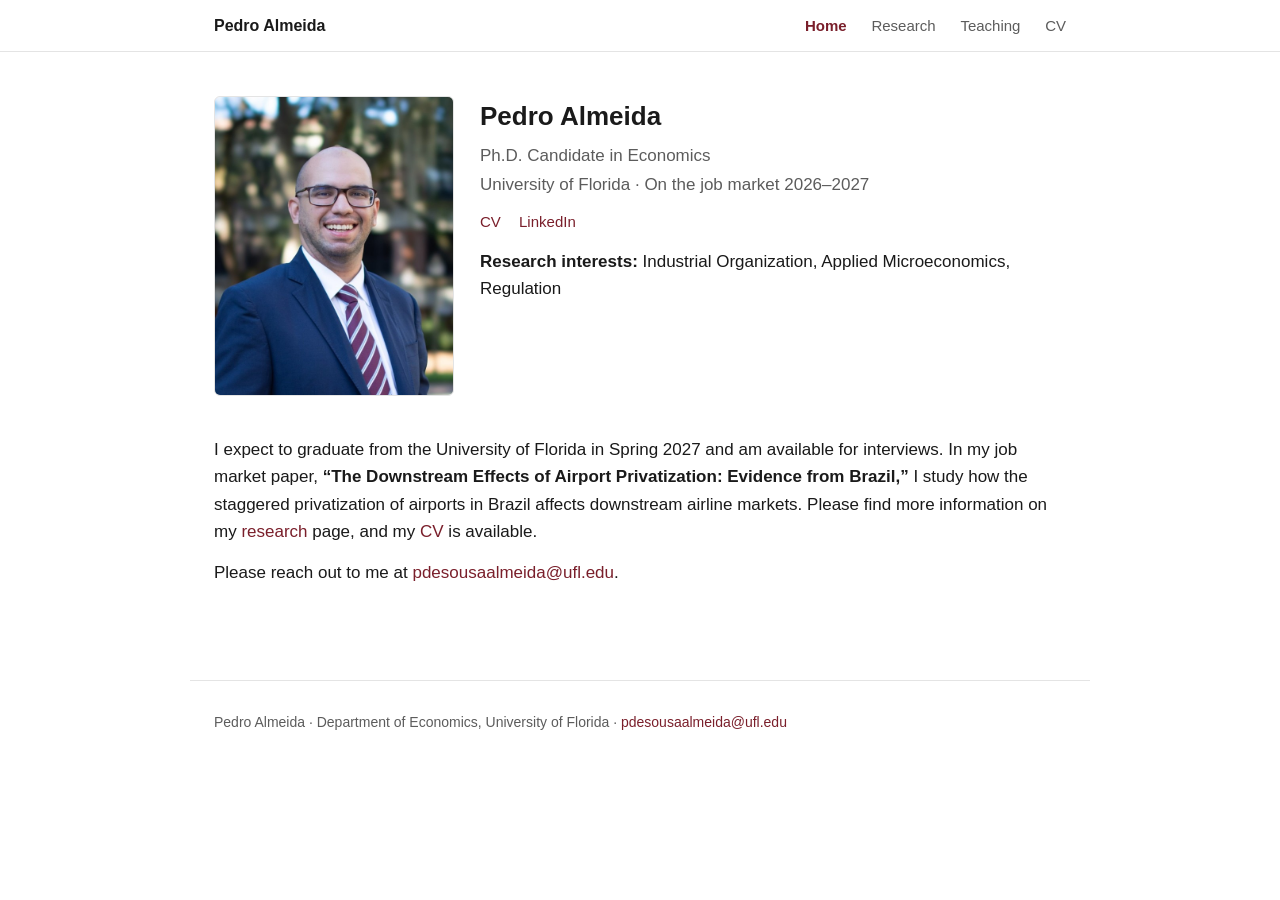
==== index.html @ d3bb64e0 "Add files via upload" ====
<!DOCTYPE html>
<html lang="en">
<head>
<meta charset="UTF-8">
<meta name="viewport" content="width=device-width, initial-scale=1.0">
<title>Pedro Almeida — Economics</title>
<link rel="stylesheet" href="style.css">
</head>
<body>

<nav>
  <div class="nav-inner">
    <a class="nav-name" href="index.html">Pedro Almeida</a>
    <span class="nav-links">
      <a href="index.html" class="active">Home</a>
      <a href="research.html">Research</a>
      <a href="teaching.html">Teaching</a>
      <a href="cv.html">CV</a>
    </span>
  </div>
</nav>

<main>

  <header>
    <div class="photo">
      <img src="photo.jpg" alt="Pedro Almeida">
    </div>
    <div class="intro">
      <h1>Pedro Almeida</h1>
      <p class="title">Ph.D. Candidate in Economics</p>
      <p class="inst">University of Florida &middot; On the job market 2026&ndash;2027</p>
      <div class="links">
        <a href="cv.html">CV</a>
        <a href="https://www.linkedin.com/in/pedro-almeida-aa24533b5/">LinkedIn</a>
      </div>
      <p class="fields"><strong>Research interests:</strong> Industrial Organization, Applied Microeconomics, Regulation</p>
    </div>
  </header>

  <div class="bio">
    <p>
      I expect to graduate from the University of Florida in Spring 2027 and am available for interviews.
      In my job market paper, <strong>&ldquo;The Downstream Effects of Airport Privatization: Evidence from Brazil,&rdquo;</strong>
      I study how the staggered privatization of airports in Brazil affects downstream airline markets.
      Please find more information on my <a href="research.html">research</a> page, and my
      <a href="cv.html">CV</a> is available.
    </p>
    <p>
      Please reach out to me at
      <a href="mailto:pdesousaalmeida@ufl.edu">pdesousaalmeida@ufl.edu</a>.
    </p>
  </div>

</main>

<footer>
  Pedro Almeida &middot; Department of Economics, University of Florida &middot; <a href="mailto:pdesousaalmeida@ufl.edu">pdesousaalmeida@ufl.edu</a>
</footer>

</body>
</html>
---- style.css ----
:root{
  --ink:#1a1a1a;
  --muted:#5c5c5c;
  --line:#e4e4e4;
  --accent:#7a1f2b;      /* deep maroon — change to any color you like */
  --bg:#ffffff;
  --max:900px;
}
*{box-sizing:border-box;}
body{
  margin:0;
  font-family:-apple-system,BlinkMacSystemFont,"Segoe UI",Helvetica,Arial,sans-serif;
  color:var(--ink);
  background:var(--bg);
  line-height:1.6;
  font-size:17px;
}
a{color:var(--accent);text-decoration:none;}
a:hover{text-decoration:underline;}
nav{
  position:sticky;top:0;z-index:10;
  background:rgba(255,255,255,0.92);
  backdrop-filter:blur(6px);
  border-bottom:1px solid var(--line);
}
.nav-inner{
  max-width:var(--max);margin:0 auto;padding:12px 24px;
  display:flex;align-items:center;justify-content:space-between;gap:16px;
}
.nav-name{font-weight:600;font-size:16px;color:var(--ink);}
.nav-name:hover{text-decoration:none;}
.nav-links a{color:var(--muted);font-size:15px;margin-left:20px;}
.nav-links a:hover{color:var(--accent);}
.nav-links a.active{color:var(--accent);font-weight:600;}
main{max-width:var(--max);margin:0 auto;padding:0 24px 80px;}
.page-title{
  font-size:15px;text-transform:uppercase;letter-spacing:.08em;
  color:var(--accent);border-bottom:1px solid var(--line);
  padding-bottom:6px;margin:40px 0 22px;
}
.subhead{
  font-weight:600;color:var(--muted);font-size:13px;letter-spacing:.05em;
  text-transform:uppercase;margin:22px 0 10px;
}
header{display:flex;gap:26px;align-items:flex-start;padding-top:44px;}
.photo{
  width:240px;height:300px;border-radius:6px;flex-shrink:0;
  background:#ececec;border:1px solid var(--line);
  display:flex;align-items:center;justify-content:center;
  color:#a5a5a5;font-size:12px;text-align:center;overflow:hidden;
}
.photo img{width:100%;height:100%;object-fit:cover;}
.intro h1{margin:0 0 4px;font-size:26px;}
.intro .title{color:var(--muted);margin:0 0 2px;}
.intro .inst{color:var(--muted);margin:0 0 12px;}
.links{font-size:15px;}
.links a{margin-right:14px;white-space:nowrap;}
.fields{margin-top:14px;}
.bio{margin-top:40px;}
.bio p{margin:0 0 14px;}
.paper{margin-bottom:26px;}
.paper .ptitle{font-weight:600;}
.paper .authors{color:var(--muted);font-size:15px;margin:2px 0;}
.paper .abstract{font-size:15px;color:#333;margin:8px 0 6px;}
.badge{
  display:inline-block;background:var(--accent);color:#fff;
  font-size:11px;letter-spacing:.05em;text-transform:uppercase;
  padding:2px 8px;border-radius:3px;margin-bottom:8px;
}
.paperlinks a{font-size:14px;margin-right:12px;}
.inst-block{margin-bottom:22px;}
.inst-name{font-weight:600;margin-bottom:4px;}
.course{font-size:15px;margin:3px 0;}
.course .terms{color:var(--muted);}
.comments{margin-top:14px;border-left:3px solid var(--line);padding-left:16px;}
.comments .label{font-size:13px;color:var(--muted);letter-spacing:.05em;text-transform:uppercase;}
.comments p{font-size:15px;color:#444;font-style:italic;margin:8px 0;}
.note{background:#fbf6ee;border:1px dashed #d8c7a8;color:#6b5a38;
  font-size:13px;padding:10px 14px;border-radius:6px;margin:24px 0 0;}
footer{max-width:var(--max);margin:0 auto;padding:30px 24px;
  border-top:1px solid var(--line);color:var(--muted);font-size:14px;}
@media(max-width:560px){
  header{flex-direction:column;align-items:center;text-align:center;}
  .links a{display:inline-block;margin:4px 8px;}
  .nav-links a{margin-left:14px;}
}

/* ---- teaching testimonials ---- */
.testimonials{margin-top:14px;}
.testimonials .provenance{font-size:13px;color:var(--muted);margin-bottom:14px;}
.featured-quote{
  border-left:3px solid var(--line);padding:2px 0 2px 16px;margin:0 0 14px;
  font-style:italic;color:#444;font-size:15px;
}
.featured-quote .attr{
  display:block;font-style:normal;font-size:13px;color:var(--muted);
  margin-top:10px;
}
.quote{
  border-left:3px solid var(--line);padding-left:16px;margin:14px 0;
  font-style:italic;color:#444;font-size:15px;
}
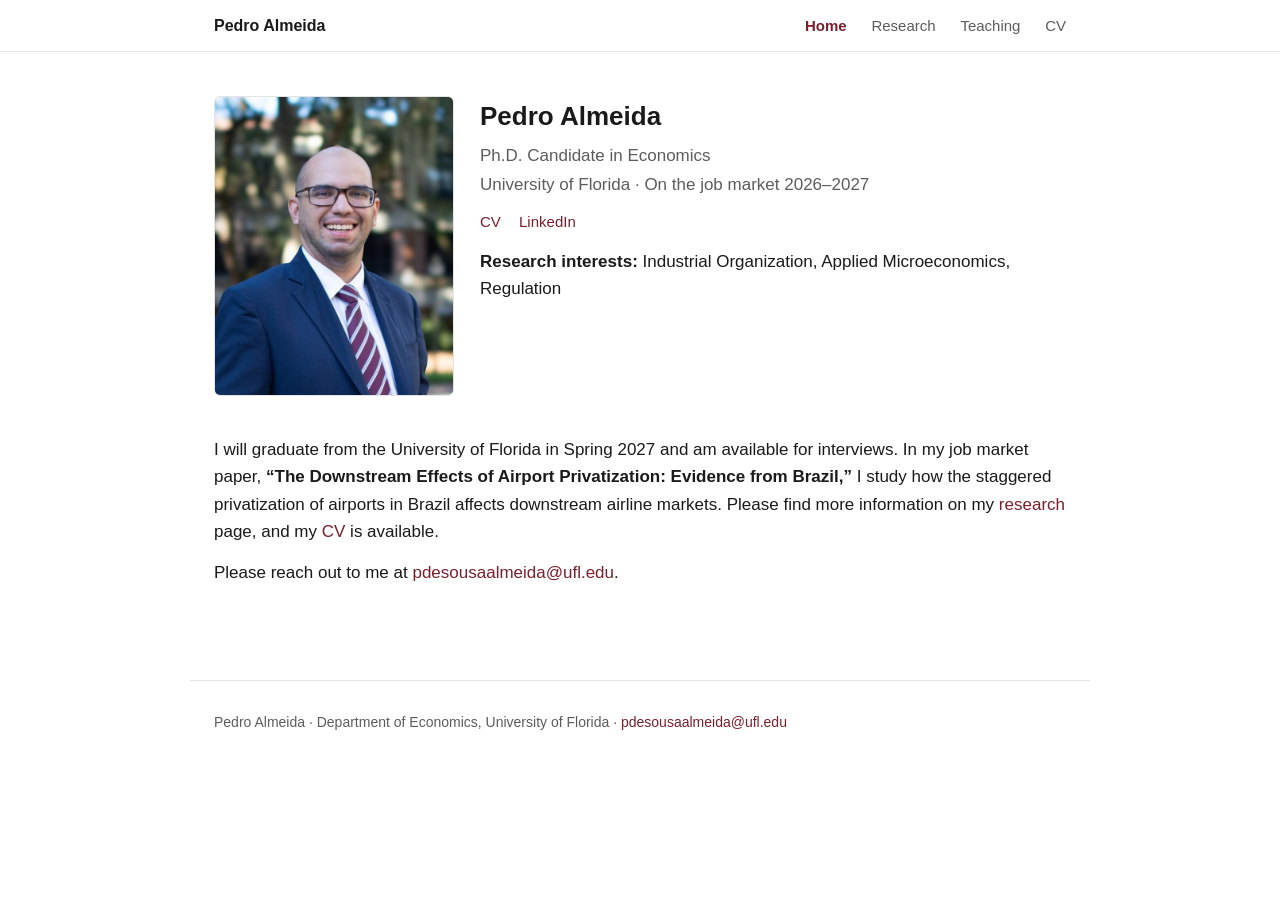
==== commit e7666a5c: "Add files via upload" ====
--- a/index.html
+++ b/index.html
@@ -40,7 +40,7 @@
 
   <div class="bio">
     <p>
-      I expect to graduate from the University of Florida in Spring 2027 and am available for interviews.
+      I will graduate from the University of Florida in Spring 2027 and am available for interviews.
       In my job market paper, <strong>&ldquo;The Downstream Effects of Airport Privatization: Evidence from Brazil,&rdquo;</strong>
       I study how the staggered privatization of airports in Brazil affects downstream airline markets.
       Please find more information on my <a href="research.html">research</a> page, and my
